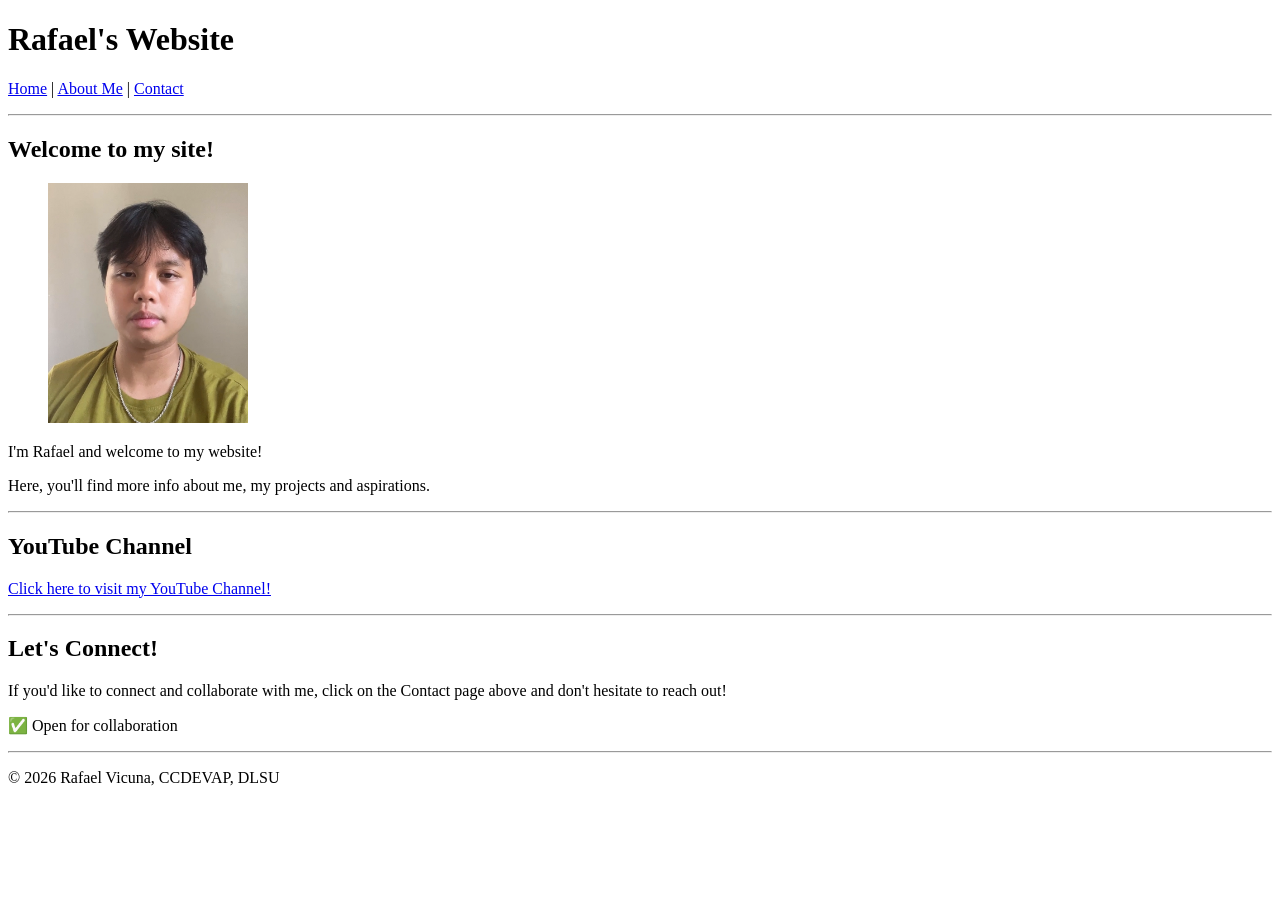
==== index.html @ 260de452 "Add files via upload" ====
<!DOCTYPE html>
<html lang="en">

<head>
    <meta charset="UTF-8">
    <meta name="viewport" content="width=device-width, initial-scale=1.0">
    <title>Rafael's Website</title>
</head>

<body>

    <header>
        <h1>Rafael's Website</h1>

        <nav>
            <p>
                <a href="index.html">Home</a> |
                <a href="about_me.html">About Me</a> |
                <a href="contact_me.html">Contact</a>
            </p>
        </nav>

        <hr>
    </header>

    <main>

        <section>

            <h2>Welcome to my site!</h2>

            <figure>
                <img src="rafael_pic.png" alt="Photo of Rafael (me)" width="200" height="240">
            </figure>

            <p>
                I'm Rafael and welcome to my website!
            </p>

            <p>
                Here, you'll find more info about me, my projects and aspirations.
            </p>



        </section>

        <hr>

        <section>

            <h2>YouTube Channel</h2>

            <p>
                <a href="https://www.youtube.com/c/xxrafaelproductions" target="_blank">
                    Click here to visit my YouTube Channel!
                </a>
            </p>

        </section>

        <hr>

        <section>

            <h2>Let's Connect!</h2>

            <p>
                If you'd like to connect and collaborate with me,
                click on the Contact page above and don't hesitate
                to reach out!
            </p>

            <p>✅ Open for collaboration</p>

        </section>



    </main>

    <hr>

    <footer>
        <p>&copy; 2026 Rafael Vicuna, CCDEVAP, DLSU</p>
    </footer>

</body>

</html>
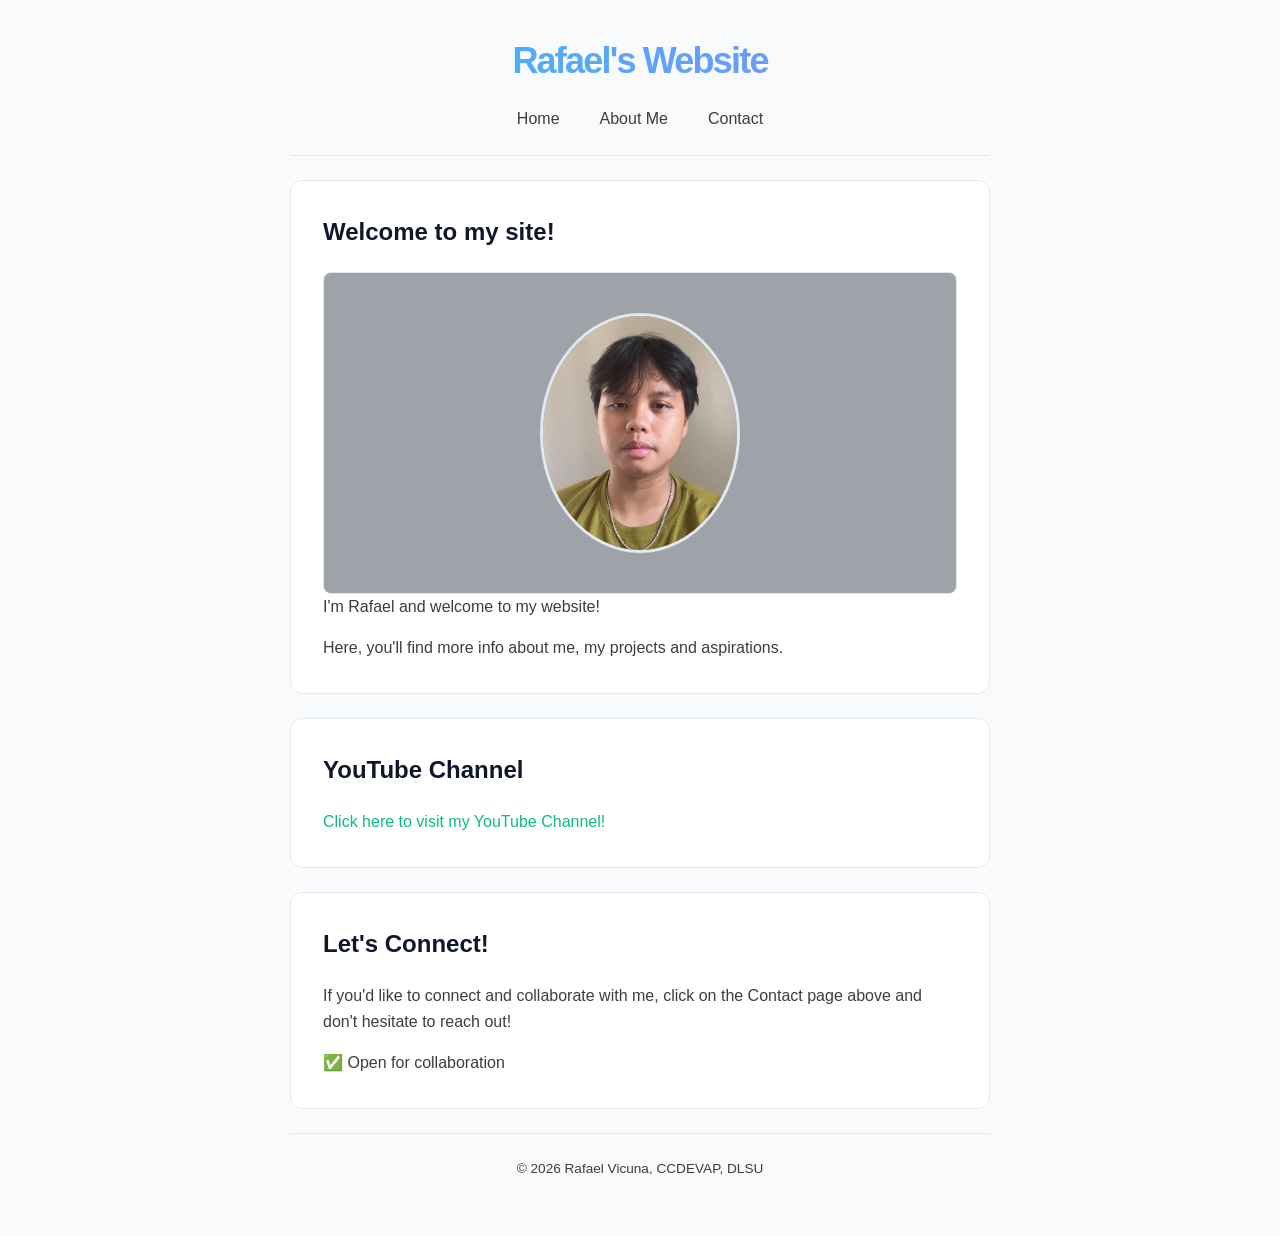
==== commit 78e3fb9b: "Update index.html" ====
--- a/index.html
+++ b/index.html
@@ -4,6 +4,7 @@
 <head>
     <meta charset="UTF-8">
     <meta name="viewport" content="width=device-width, initial-scale=1.0">
+    <link rel="stylesheet" href="style.css">
     <title>Rafael's Website</title>
 </head>
 
@@ -87,4 +88,4 @@
 
 </body>
 
-</html>+</html>
--- a/style.css
+++ b/style.css
@@ -0,0 +1,352 @@
+/* 
+
+Rafael Vicuna
+CCDEVAP, S15
+[HO2] CSS
+
+*/
+
+:root {
+    --bg-primary: #f8fafc;
+    --bg-surface: #ffffff;
+    --text-main: #0f172a;
+    --text-muted: #3d3d3d;
+    --accent-color: #10b981;
+    --accent-hover: #059669;
+    --border-color: #e2e8f0;
+    --font-sans: 'Segoe UI', Roboto, Helvetica, Arial, sans-serif;
+    --transition-smooth: all 0.3s ease;
+}
+
+
+* {
+    box-sizing: border-box;
+    margin: 0;
+    padding: 0;
+}
+
+body {
+    background-color: var(--bg-primary);
+    color: var(--text-main);
+    font-family: var(--font-sans);
+    line-height: 1.6;
+    padding: 2rem 1rem;
+    display: flex;
+    flex-direction: column;
+    align-items: center;
+    min-height: 100vh;
+}
+
+hr {
+    display: none;
+}
+
+header,
+main,
+footer,
+body>section {
+    width: 100%;
+    max-width: 700px;
+    margin-bottom: 1.5rem;
+}
+
+main {
+    display: flex;
+    flex-direction: column;
+    gap: 1.5rem;
+}
+
+header {
+    text-align: center;
+    padding-bottom: 1.5rem;
+    border-bottom: 1px solid var(--border-color);
+}
+
+header h1 {
+    font-size: 2.25rem;
+    font-weight: 800;
+    letter-spacing: -0.05em;
+    margin-bottom: 1rem;
+    background: linear-gradient(to right, #38bdf8, #818cf8);
+    -webkit-background-clip: text;
+    -webkit-text-fill-color: transparent;
+}
+
+nav p {
+    font-size: 0;
+}
+
+nav a {
+    font-size: 1rem;
+    color: var(--text-muted);
+    text-decoration: none;
+    font-weight: 500;
+    padding: 0.5rem 1rem;
+    margin: 0 0.25rem;
+    border-radius: 6px;
+    transition: var(--transition-smooth);
+}
+
+nav a:hover,
+nav a:focus {
+    color: var(--accent-color);
+    background-color: var(--bg-surface);
+}
+
+section,
+body>section {
+    background-color: var(--bg-surface);
+    padding: 2rem;
+    border-radius: 12px;
+    border: 1px solid var(--border-color);
+    transition: var(--transition-smooth);
+}
+
+section:hover,
+body>section:hover {
+    transform: translateY(-2px);
+    border-color: rgba(56, 189, 248, 0.4);
+}
+
+section h2,
+body>section h2 {
+    font-size: 1.5rem;
+    color: var(--text-main);
+    margin-bottom: 1.25rem;
+    font-weight: 600;
+}
+
+section p,
+body>section p {
+    color: var(--text-muted);
+    margin-bottom: 1rem;
+}
+
+section p:last-child {
+    margin-bottom: 0;
+}
+
+section p a {
+    color: var(--accent-color);
+    text-decoration: none;
+    font-weight: 500;
+    transition: var(--transition-smooth);
+}
+
+section p a:hover {
+    color: var(--accent-hover);
+    text-decoration: underline;
+}
+
+section p img {
+    vertical-align: middle;
+    margin-right: 0.5rem;
+    border-radius: 6px;
+}
+
+section a[target="_blank"]:not(p a) {
+    display: inline-block;
+    color: var(--bg-primary);
+    background-color: var(--accent-color);
+    padding: 0.75rem 1.5rem;
+    border-radius: 8px;
+    text-decoration: none;
+    font-weight: 600;
+    transition: var(--transition-smooth);
+}
+
+section a[target="_blank"]:not(p a):hover {
+    background-color: var(--accent-hover);
+    transform: translateY(-1px);
+}
+
+
+figure img[src="rafael_pic.png"] {
+    display: block;
+    margin: 1.5rem auto;
+    border-radius: 50%;
+    object-fit: cover;
+    border: 3px solid var(--border-color);
+}
+
+section:has(figure + figure) {
+    display: grid;
+    grid-template-columns: repeat(auto-fit, minmax(180px, 1fr));
+    gap: 1.5rem;
+}
+
+section:has(figure + figure) h2 {
+    grid-column: 1 / -1;
+    margin-bottom: 0.5rem;
+}
+
+figure {
+    text-align: center;
+    background: rgba(15, 23, 42, 0.4);
+    padding: 1rem;
+    border-radius: 8px;
+    border: 1px solid var(--border-color);
+}
+
+figure img:not([src="rafael_pic.png"]) {
+    border-radius: 6px;
+    object-fit: cover;
+    margin-bottom: 0.75rem;
+    width: 100%;
+    max-width: 150px;
+    height: auto;
+    aspect-ratio: 1 / 1;
+}
+
+figcaption {
+    font-size: 0.85rem;
+    color: var(--text-muted);
+    line-height: 1.3;
+}
+
+audio,
+video {
+    width: 100%;
+    max-width: 100%;
+    margin-top: 1rem;
+    border-radius: 8px;
+    background-color: var(--bg-primary);
+}
+
+table {
+    width: 100%;
+    border-collapse: collapse;
+    margin: 1rem 0;
+    font-size: 0.95rem;
+}
+
+caption {
+    font-weight: 600;
+    color: var(--accent-color);
+    text-align: left;
+    margin-bottom: 0.75rem;
+    font-size: 1.1rem;
+}
+
+th,
+td {
+    padding: 0.75rem 1rem;
+    text-align: left;
+    border-bottom: 1px solid var(--border-color);
+}
+
+th {
+    background-color: rgba(15, 23, 42, 0.6);
+    color: var(--text-main);
+    font-weight: 600;
+}
+
+tr:hover td {
+    background-color: rgba(56, 189, 248, 0.05);
+    color: var(--text-main);
+}
+
+
+form p {
+    margin-bottom: 1.25rem;
+}
+
+label {
+    display: inline-block;
+    font-size: 0.9rem;
+    font-weight: 500;
+    margin-bottom: 0.5rem;
+    color: var(--text-main);
+}
+
+input[type="text"],
+input[type="email"],
+input[type="tel"],
+input[type="number"],
+input[type="date"],
+textarea {
+    width: 100%;
+    padding: 0.75rem;
+    background-color: var(--bg-primary);
+    border: 1px solid var(--border-color);
+    border-radius: 6px;
+    color: var(--text-main);
+    font-family: var(--font-sans);
+    font-size: 0.95rem;
+    transition: var(--transition-smooth);
+}
+
+input:focus,
+textarea:focus {
+    outline: none;
+    border-color: var(--accent-color);
+    box-shadow: 0 0 0 3px rgba(56, 189, 248, 0.15);
+}
+
+fieldset {
+    border: 1px solid var(--border-color);
+    border-radius: 8px;
+    padding: 1rem 1.25rem;
+    margin-bottom: 1.5rem;
+    background-color: rgba(15, 23, 42, 0.2);
+}
+
+legend {
+    font-size: 0.9rem;
+    font-weight: 600;
+    padding: 0 0.5rem;
+    color: var(--accent-color);
+}
+
+form p:has(input[type="radio"]),
+form p:has(input[type="checkbox"]) {
+    display: flex;
+    align-items: center;
+    gap: 0.5rem;
+    margin-bottom: 0.5rem;
+}
+
+input[type="radio"],
+input[type="checkbox"] {
+    accent-color: var(--accent-color);
+    width: 16px;
+    height: 16px;
+    cursor: pointer;
+}
+
+input[type="radio"]+label,
+input[type="checkbox"]+label {
+    margin-bottom: 0;
+    cursor: pointer;
+    color: var(--text-muted);
+}
+
+button[type="submit"] {
+    width: 100%;
+    padding: 0.85rem;
+    background-color: var(--accent-color);
+    color: var(--bg-primary);
+    border: none;
+    border-radius: 6px;
+    font-weight: 600;
+    font-size: 1rem;
+    cursor: pointer;
+    transition: var(--transition-smooth);
+}
+
+button[type="submit"]:hover {
+    background-color: var(--accent-hover);
+    transform: translateY(-1px);
+}
+
+footer {
+    text-align: center;
+    padding-top: 1.5rem;
+    border-top: 1px solid var(--border-color);
+    margin-top: auto;
+}
+
+footer p {
+    font-size: 0.85rem;
+    color: var(--text-muted);
+}
